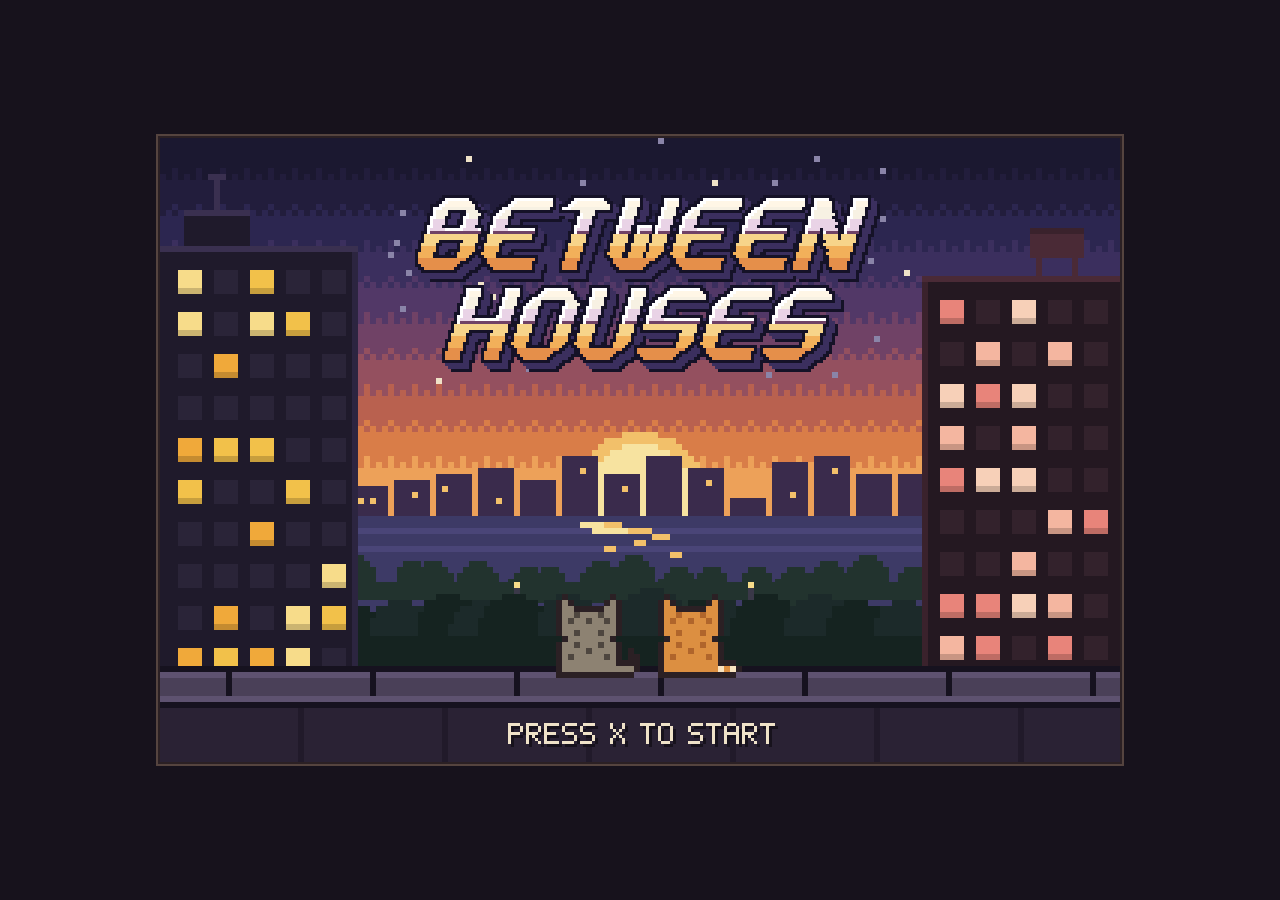
==== between-houses/index.html @ 4dd98c67 "Add Between Houses at /between-houses/ and link it from Projects The game's files go in between-hous" ====
<!doctype html>
<html lang="en">
  <head>
    <meta charset="utf-8" />
    <meta name="viewport" content="width=device-width, initial-scale=1, viewport-fit=cover, user-scalable=no" />
    <meta name="theme-color" content="#17121c" />
    <title>Between Houses</title>
    <meta name="description" content="An 8-bit adventure about two cats, a lost house cat and a stray, finding a home between two apartment buildings. Play it in your browser." />
    <link rel="icon" type="image/png" href="favicon.png" />
    <link rel="canonical" href="https://hngn.org/between-houses/" />
    <meta property="og:type" content="website" />
    <meta property="og:title" content="Between Houses" />
    <meta property="og:description" content="An 8-bit adventure about two cats, a lost house cat and a stray, finding a home between two apartment buildings. Play it in your browser." />
    <meta property="og:url" content="https://hngn.org/between-houses/" />
    <meta property="og:image" content="https://hngn.org/between-houses/share.png" />
    <meta property="og:image:width" content="1200" />
    <meta property="og:image:height" content="630" />
    <meta name="twitter:card" content="summary_large_image" />
    <style>
      html,
      body {
        margin: 0;
        height: 100%;
        background: #17121c;
        overflow: hidden;
      }
      #game {
        width: 100vw;
        height: 100vh;
        height: 100dvh;
      }
      .fail {
        margin: 0;
        padding: 24px;
        color: #efe2c8;
        font: 14px/1.5 ui-monospace, Menlo, Consolas, monospace;
      }
    </style>
  </head>
  <body>
    <div id="game"></div>
    <p class="fail" id="fail" hidden>Between Houses could not start in this browser.</p>
    <noscript><p class="fail">Between Houses needs JavaScript to run.</p></noscript>
    <script type="module">
      try {
        const { mount } = await import('./src/main.js');
        mount(document.getElementById('game'));
      } catch (e) {
        document.getElementById('fail').hidden = false;
      }
    </script>
  </body>
</html>
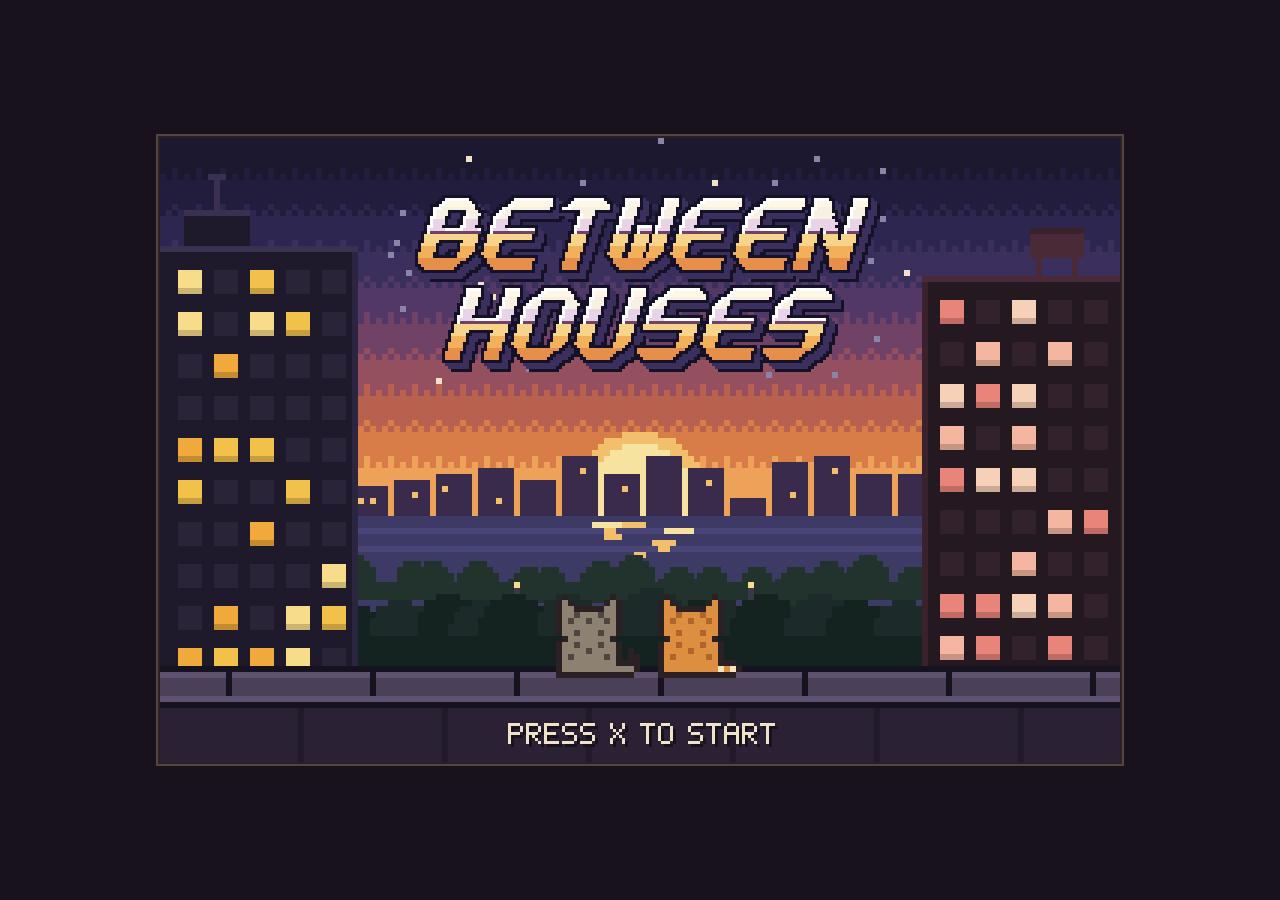
==== commit 027f98c9: "Between Houses 1.0.2: the two humans are Stripes and Polka; a new description for shared links Co-Au" ====
--- a/between-houses/index.html
+++ b/between-houses/index.html
@@ -5,12 +5,12 @@
     <meta name="viewport" content="width=device-width, initial-scale=1, viewport-fit=cover, user-scalable=no" />
     <meta name="theme-color" content="#17121c" />
     <title>Between Houses</title>
-    <meta name="description" content="An 8-bit adventure about two cats, a lost house cat and a stray, finding a home between two apartment buildings. Play it in your browser." />
+    <meta name="description" content="An 8-bit adventure about two cats finding a home together. Play it in your browser." />
     <link rel="icon" type="image/png" href="favicon.png" />
     <link rel="canonical" href="https://hngn.org/between-houses/" />
     <meta property="og:type" content="website" />
     <meta property="og:title" content="Between Houses" />
-    <meta property="og:description" content="An 8-bit adventure about two cats, a lost house cat and a stray, finding a home between two apartment buildings. Play it in your browser." />
+    <meta property="og:description" content="An 8-bit adventure about two cats finding a home together. Play it in your browser." />
     <meta property="og:url" content="https://hngn.org/between-houses/" />
     <meta property="og:image" content="https://hngn.org/between-houses/share.png" />
     <meta property="og:image:width" content="1200" />
